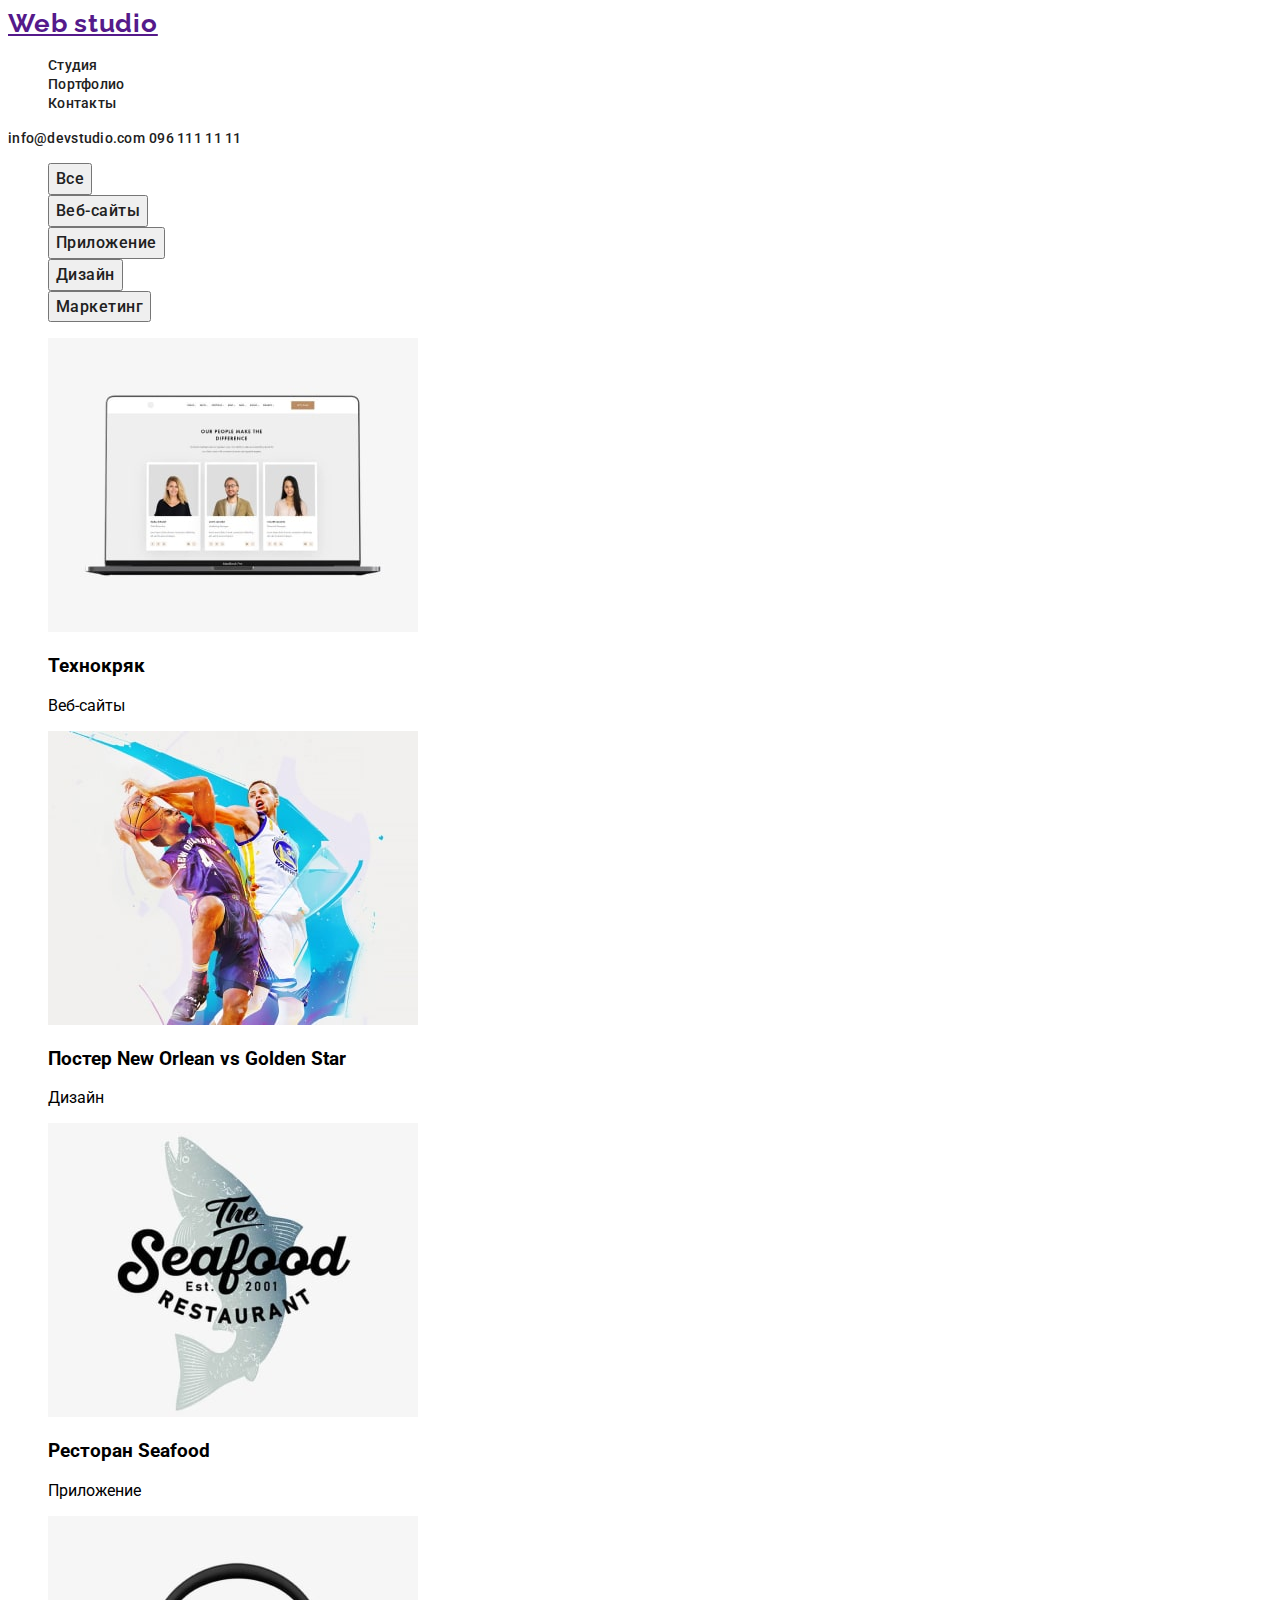
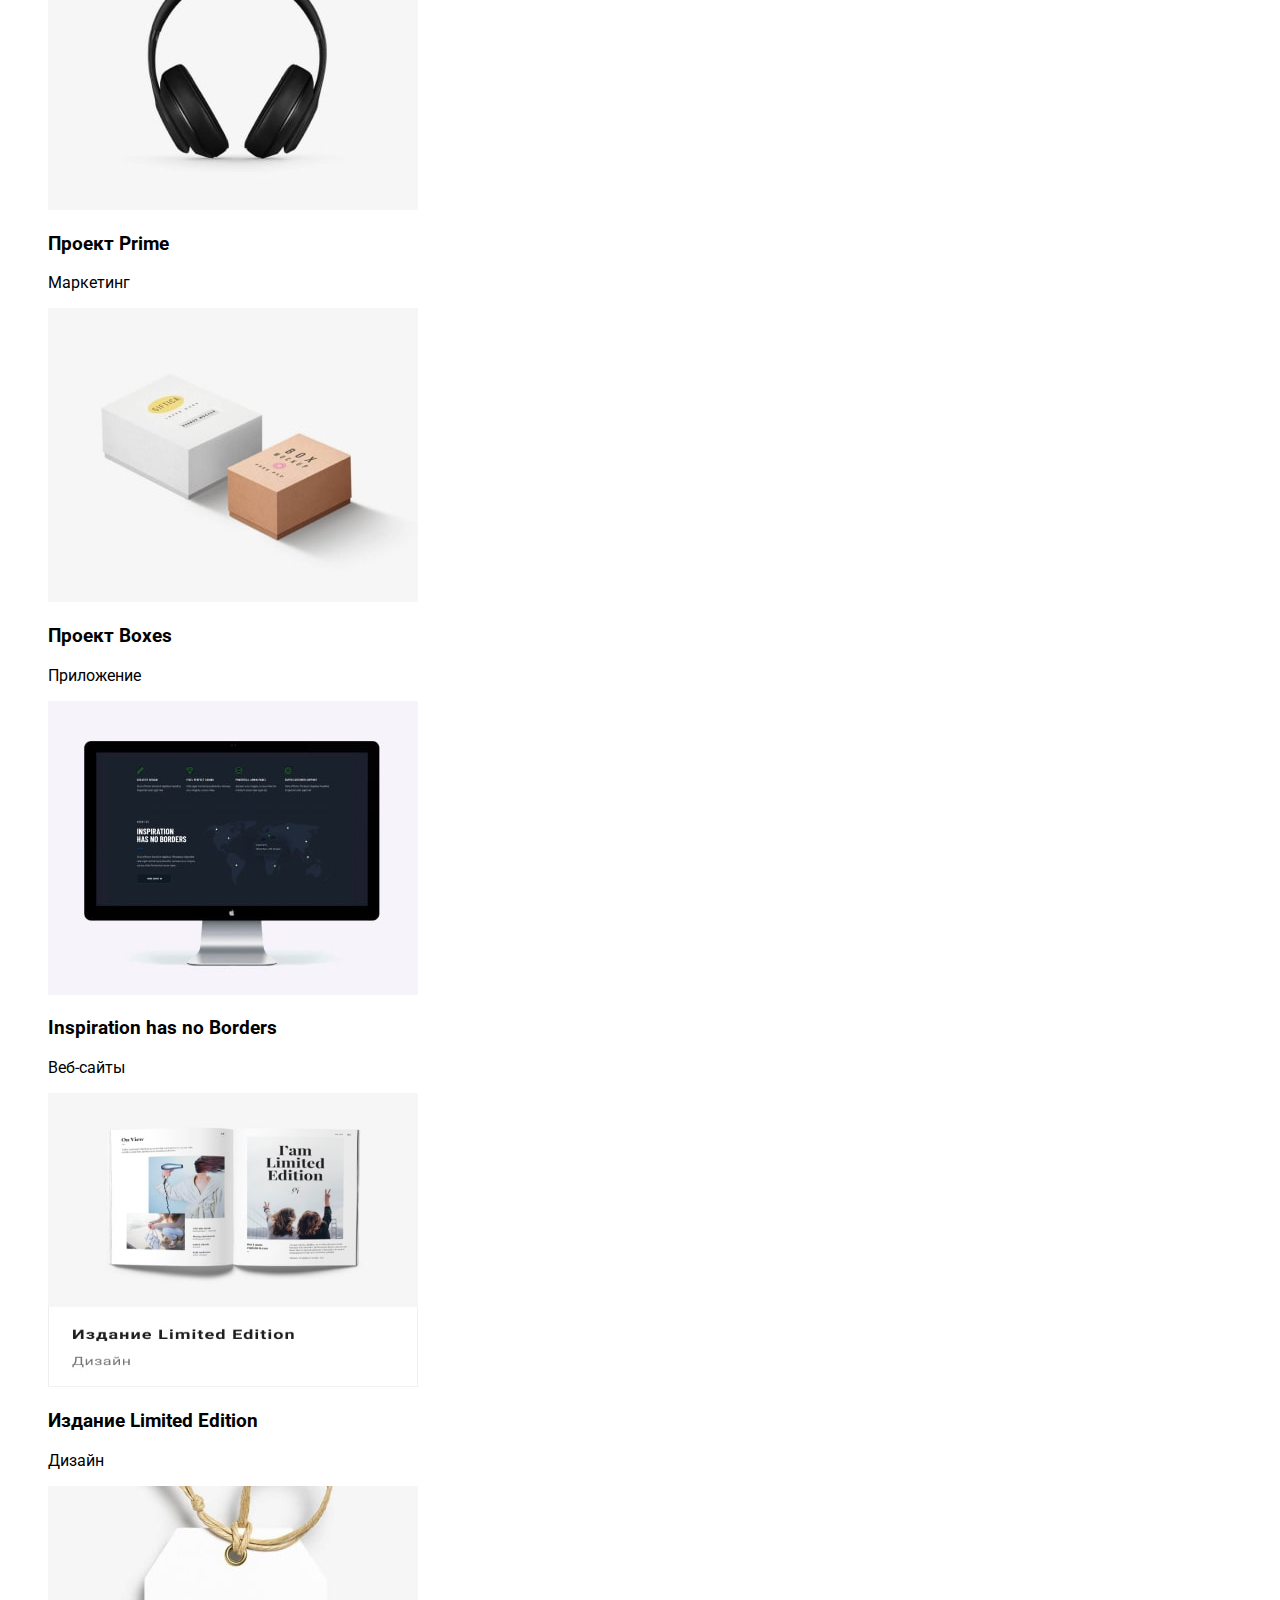
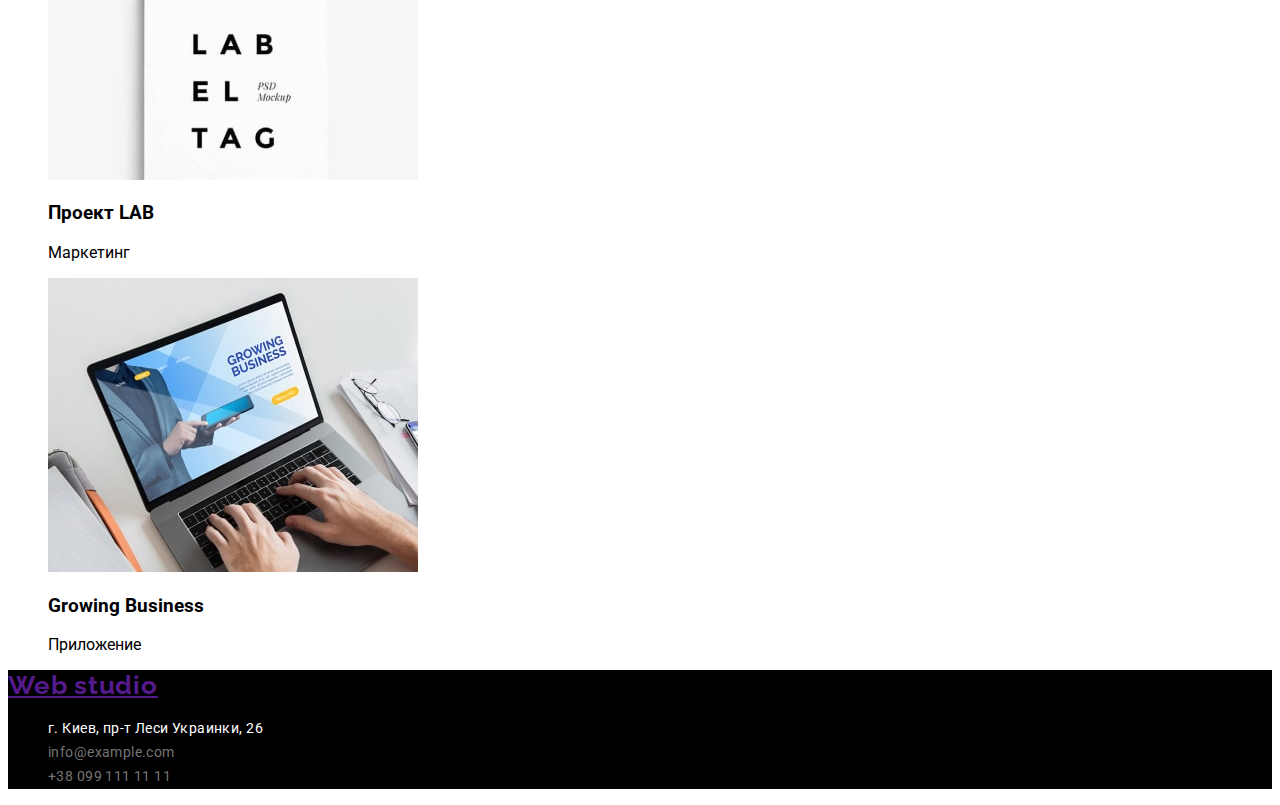
==== portfolio.html @ 32a475c0 "css+portfolio" ====
<!DOCTYPE html>
<html lang="en">
<head>
    <meta charset="UTF-8">
    <meta http-equiv="X-UA-Compatible" content="IE=edge">
    <meta name="viewport" content="width=device-width, initial-scale=1.0">
    <title>Portfolio</title>
    <link rel="preconnect" href="https://fonts.googleapis.com">
    <link rel="preconnect" href="https://fonts.gstatic.com" crossorigin>
    <link href="https://fonts.googleapis.com/css2?family=Raleway:wght@700&family=Roboto:wght@400;500;700;900&display=swap"
        rel="stylesheet">
    <link rel="stylesheet" href="./css/styles.css">
</head>
<body>
    <header class="header">
        <nav class="header-navigation">
            <a href="" class="header-logo">Web studio</a>
                <ul class="header-list list">
                    <li class="header-item">
                        <a href="./index.html" class="header-link link">Cтудия</a>
                    </li>
                    <li class="header-item">
                        <a href="./portfolio.html" class=" header-link link">Портфолио</a>
                    </li>
                    <li class="header-item">
                        <a href="" class="header-link link">Контакты</a>
                    </li>
                </ul>
            </nav>
            <a class="header-link link" href="mailto:info@devstudio.com">info@devstudio.com</a>
            <a class="header-link link" href="tel:0961111111">096 111 11 11</a>
        </header>
    <section class="themes">
        <ul class="themes-list list">
            <li class="themes-item">
                <button class="themes-btn" type="button">Все</button>
            </li>
            <li class="themes-list">
                <button class="themes-btn" type="button">Веб-сайты</button>
            </li>
            <li>
                <button class="themes-btn" type="button">Приложение</button>            
            </li>
            <li>
                <button class="themes-btn" type="button">Дизайн</button>            
            </li>
            <li>
                <button class="themes-btn" type="button">Маркетинг</button>
            </li>
        </ul>
        <ul class="themes-list list">
            <li class="themes-item">
                <img src="/images/img-portfolio1.jpg" alt="ноутбук" width="370" height="294">
                <h3 class="themes-item-title">Технокряк</h3>
                <p class="themes-text">Веб-сайты</p>
            </li>
            <li class="themes-item">
                <img src="/images/img-portfolio2.jpg" alt="парни перехватывают мяч" width="370" height="294">
                <h3 class="themes-item-title">Постер New Orlean vs Golden Star</h3>
                <p class="themes-text">Дизайн</p>
            </li>
            <li class="themes-item">
                <img src="/images/img-portfolio3.jpg" alt="логотип ресторана" width="370" height="294">
                <h3 class="themes-item-title">Ресторан Seafood</h3>
                <p class="themes-text">Приложение</p>
            </li>
            <li class="themes-item">
                <img src="/images/img-portfolio4.jpg" alt="наушники" width="370" height="294">
                <h3 class="themes-item-title">Проект Prime</h3>
                <p class="themes-text">Маркетинг</p>
            </li>
            <li class="themes-item">
                <img src="/images/img-portfolio5.jpg" alt="две коробки" width="370" height="294">
                <h3 class="themes-item-title">Проект Boxes</h3>
                <p class="themes-text">Приложение</p>
            </li>
            <li class="themes-item">
                <img src="/images/img-portfolio6.jpg" alt="монитор" width="370" height="294">
                <h3 lang="en" class="themes-item-title">Inspiration has no Borders</h3>
                <p class="themes-text">Веб-сайты</p>
            </li>
            <li class="themes-item">
                <img src="/images/img-portfolio7.jpg" alt="журнал" width="370" height="294">
                <h3 lang="en" class="themes-item-title">Издание Limited Edition</h3>
                <p class="themes-text">Дизайн</p>
            </li>
            <li class="themes-item">
                <img src="/images/img-portfolio8.jpg" alt="бирка" width="370" height="294">
                <h3 class="themes-item-title">Проект LAB</h3>
                <p class="themes-text">Маркетинг</p>
            </li>
            <li class="themes-item">
                <img src="/images/img-portfolio9.jpg" alt="человек работает за ноутбуком" width="370" height="294">
                <h3 lang="en" class="themes-item-title">Growing Business</h3>
                <p class="themes-text">Приложение</p>
            </li>
        </ul>
    </section>
    <footer class="footer">
        <a class="footer-logo" href="">Web studio</a>
        <address>
            <ul class="footer-list list">
                <li class="footer-item">
                    <a class="footer-link link"
                        href="https://www.google.com/maps?q=%D0%B3.+%D0%9A%D0%B8%D0%B5%D0%B2,+%D0%BF%D1%80-%D1%82+%D0%9B%D0%B5%D1%81%D0%B8+%D0%A3%D0%BA%D1%80%D0%B0%D0%B8%D0%BD%D0%BA%D0%B8,+26&um=1&ie=UTF-8&sa=X&ved=2ahUKEwjoraui8fLzAhWJiv0HHVOpAP4Q_AUoAXoECAEQAw"
                        target="_blank" rel="noopener noreferrer">г. Киев, пр-т Леси Украинки, 26</a>
                </li>
                <li class="footer-item">
                    <a class="footer-link-z link" href="mailto:info@example.com">info@example.com</a>
                </li>
                <li class="footer-item">
                    <a class="footer-link-z link" href="tel:+380991111111">+38 099 111 11 11</a>
                </li>
            </ul>
        </address>
    </footer>
    
</body>
</html>
---- css/styles.css ----
:root {
  --main-title-color: #ffffff;
  --second-title-color: #212121;
  --accent-title-color: #2196f3;
  --main-text-color: #757575;
  --main-btn-color: #ffffff;
}

body {
  font-family: 'Roboto', sans-serif;
}

.list {
  list-style: none;
}

.link {
  text-decoration: none;
}

/* -----------------HEADER-------------------- */

.header-link {
  font-family: inherit;
  font-weight: 500;
  font-size: 14px;
  line-height: 1.14;
  letter-spacing: 0.02em;
  color: var(--second-title-color);
}

.header-tel,
.header-mail {
  font-weight: 500;
  font-size: 14px;
  line-height: 1.14;
  letter-spacing: 0.02em;
  color: var(--second-title-color);
}

.header-link:hover {
  color: var(--accent-title-color);
}

.header-link:focus {
  color: var(--accent-title-color);
}

.header-tel:hover {
  color: var(--accent-title-color);
}

.header-mail:hover {
  color: var(--accent-title-color);
}

.header-tel:focus {
  color: var(--accent-title-color);
}
.header-mail:focus {
  color: var(--accent-title-color);
}

.header-logo {
  font-family: Raleway;
  font-weight: 700;
  font-size: 26px;
  line-height: 1.19;
  letter-spacing: 0.03em;
}

/* --------------DECISION------------ */

.decision-title {
  font-weight: 900;
  font-size: 44px;
  line-height: 1.36;
  letter-spacing: 0.06em;
  text-transform: uppercase;
}

.decision-btn {
  font-family: inherit;
  font-weight: 700;
  font-size: 16px;
  line-height: 1.88;
  letter-spacing: 0.06em;
  cursor: pointer;
  color: var(--main-btn-color);
  background-color: var(--accent-title-color);
}

/* --------------------THINGS---------------- */

.things-item-title {
  font-weight: 700;
  font-size: 14px;
  line-height: 1.14;
  letter-spacing: 0.03em;
  text-transform: uppercase;
  color: var(--second-title-color);
}

.things-text {
  font-weight: 400;
  font-size: 14px;
  line-height: 1.14;
  letter-spacing: 0.03em;
  color: var(--main-text-color);
}

.things-title {
  font-weight: 700;
  font-size: 36px;
  line-height: 1.16;
  letter-spacing: 0.03em;
  color: var(--second-title-color);
}

/* ----------------------GROUP---------------------------- */

.group-title {
  font-weight: 700;
  font-size: 36px;
  line-height: 1.16;
  letter-spacing: 0.03em;
  color: var(--second-title-color);
}

.group-item-title {
  font-weight: 500;
  font-size: 16px;
  line-height: 1.19;
  letter-spacing: 0.03em;
  color: var(--second-title-color);
}

.group-item-text {
  font-weight: 400;
  font-size: 16px;
  line-height: 1.19;
  letter-spacing: 0.03em;
  color: var(--main-text-color);
}

/* ----------------------------FOOTER-------------------- */

.footer {
  background: #000;
}
.footer-link {
  font-family: inherit;
  font-weight: 400;
  font-size: 14px;
  line-height: 1.71;
  letter-spacing: 0.03em;
  color: var(--main-title-color);
}

.footer-link-z {
  font-family: inherit;
  font-weight: 400;
  font-size: 14px;
  line-height: 1.17;
  letter-spacing: 0.03em;
  color: var(--main-text-color);
}

/* -------------------------THEMES------------------- */

.themes-btn {
  font-family: inherit;
  font-weight: 500;
  font-size: 16px;
  line-height: 1.62;
  letter-spacing: 0.03em;
  cursor: pointer;
  color: var(--second-title-color);
}

.themes-btn:hover {
  color: var(--main-btn-color);
  background-color: var(--accent-title-color);
}

.themes-btn:focus {
  color: var(--main-btn-color);
  background-color: var(--accent-title-color);
}

/* -------------------------FOOTER----------------------- */

.footer-link {
  font-family: inherit;
  font-style: normal;
  font-weight: 400;
  font-size: 14px;
  line-height: 1.71;
  letter-spacing: 0.03em;
  color: var(--main-title-color);
}

.footer-link-z {
  font-family: inherit;
  font-style: normal;
  font-weight: 400;
  font-size: 14px;
  line-height: 1.71;
  letter-spacing: 0.03em;
  color: var(--main-text-color);
}

.footer-logo {
  font-family: Raleway;
  font-weight: 700;
  font-size: 26px;
  line-height: 1.19;
  letter-spacing: 0.03em;
}
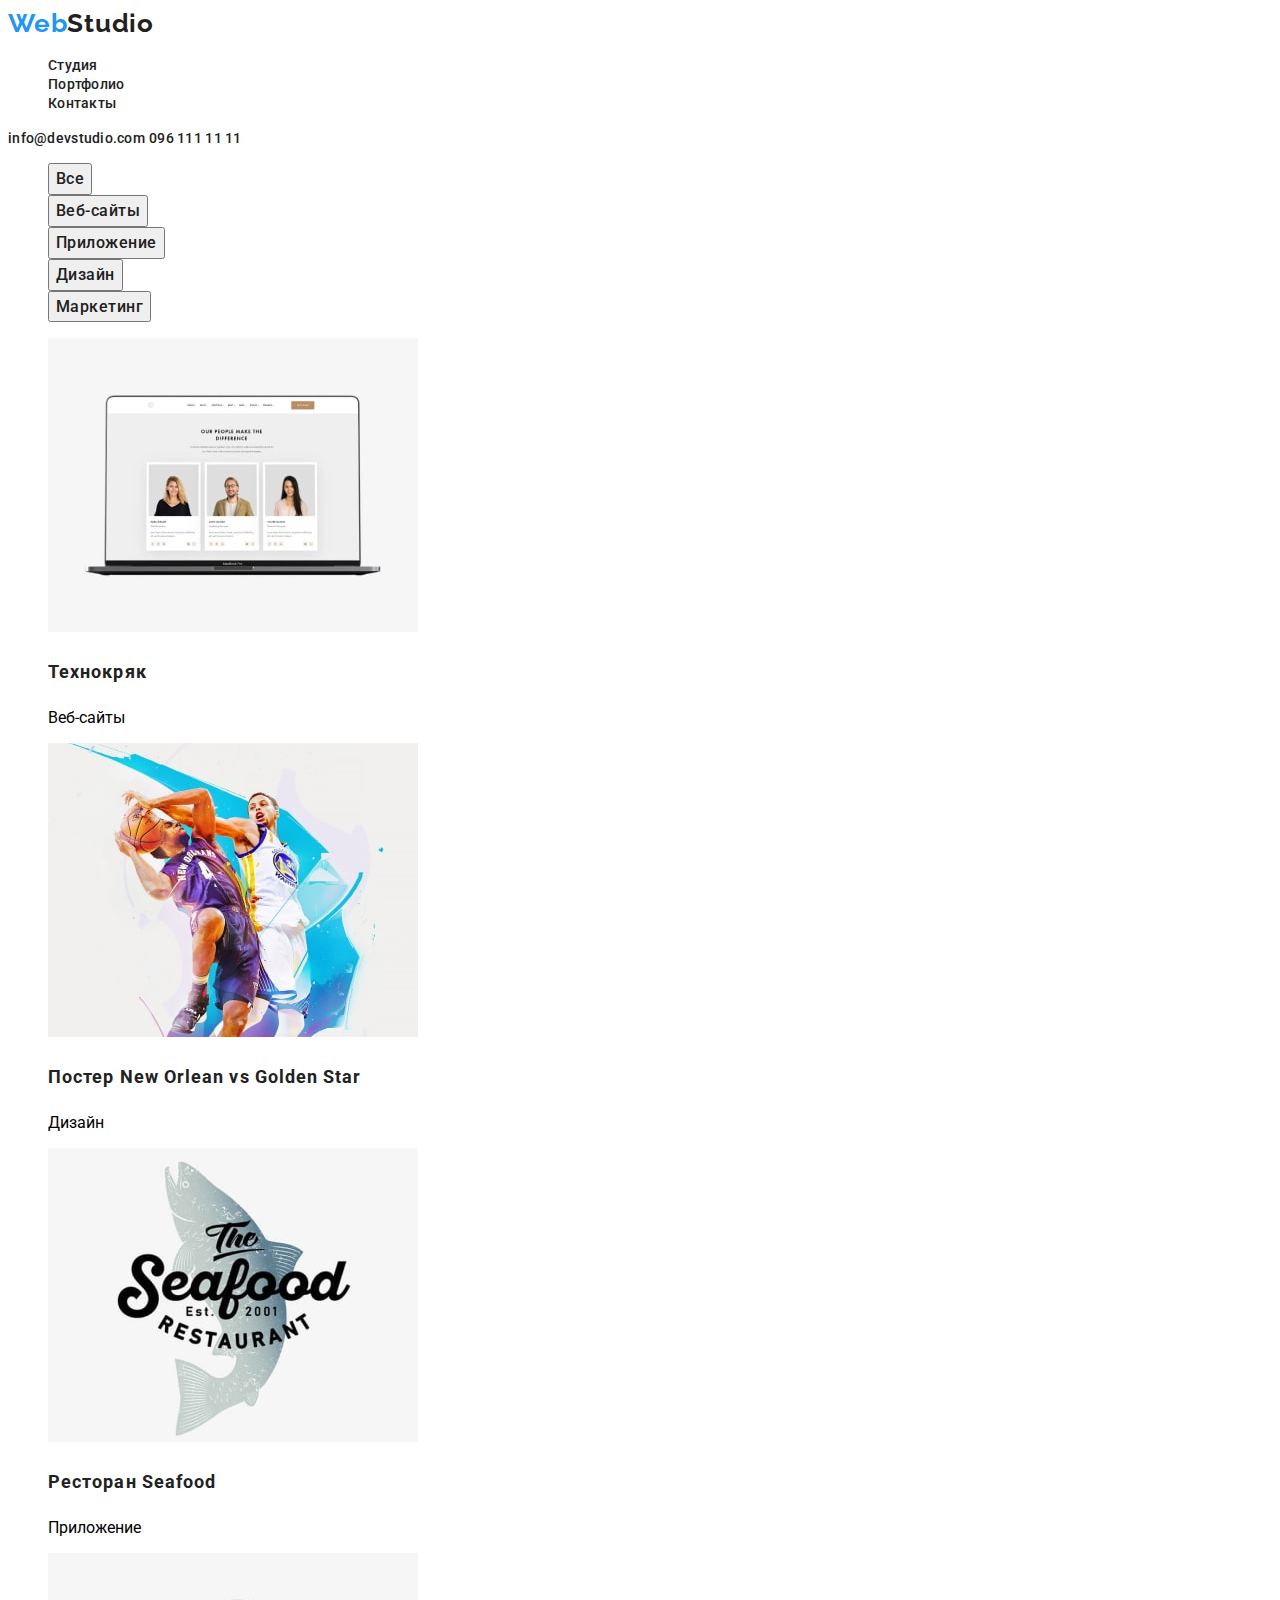
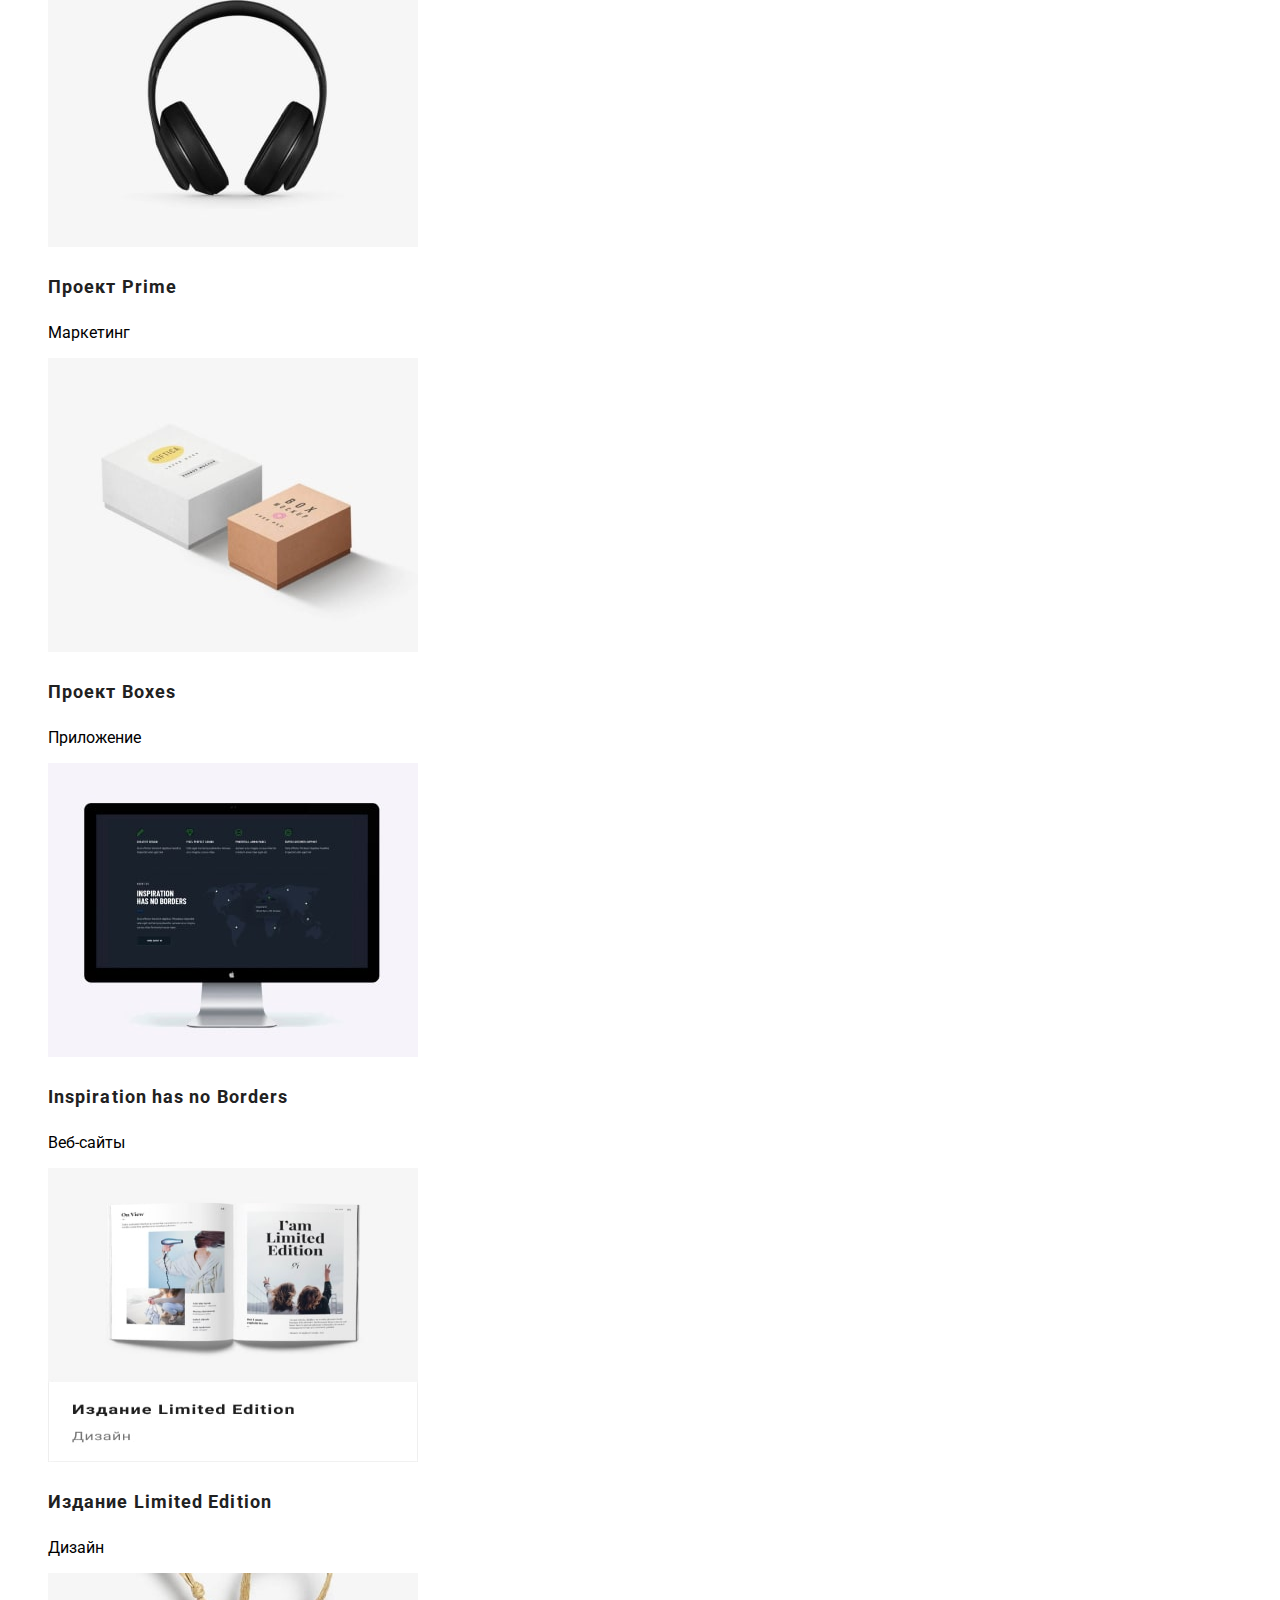
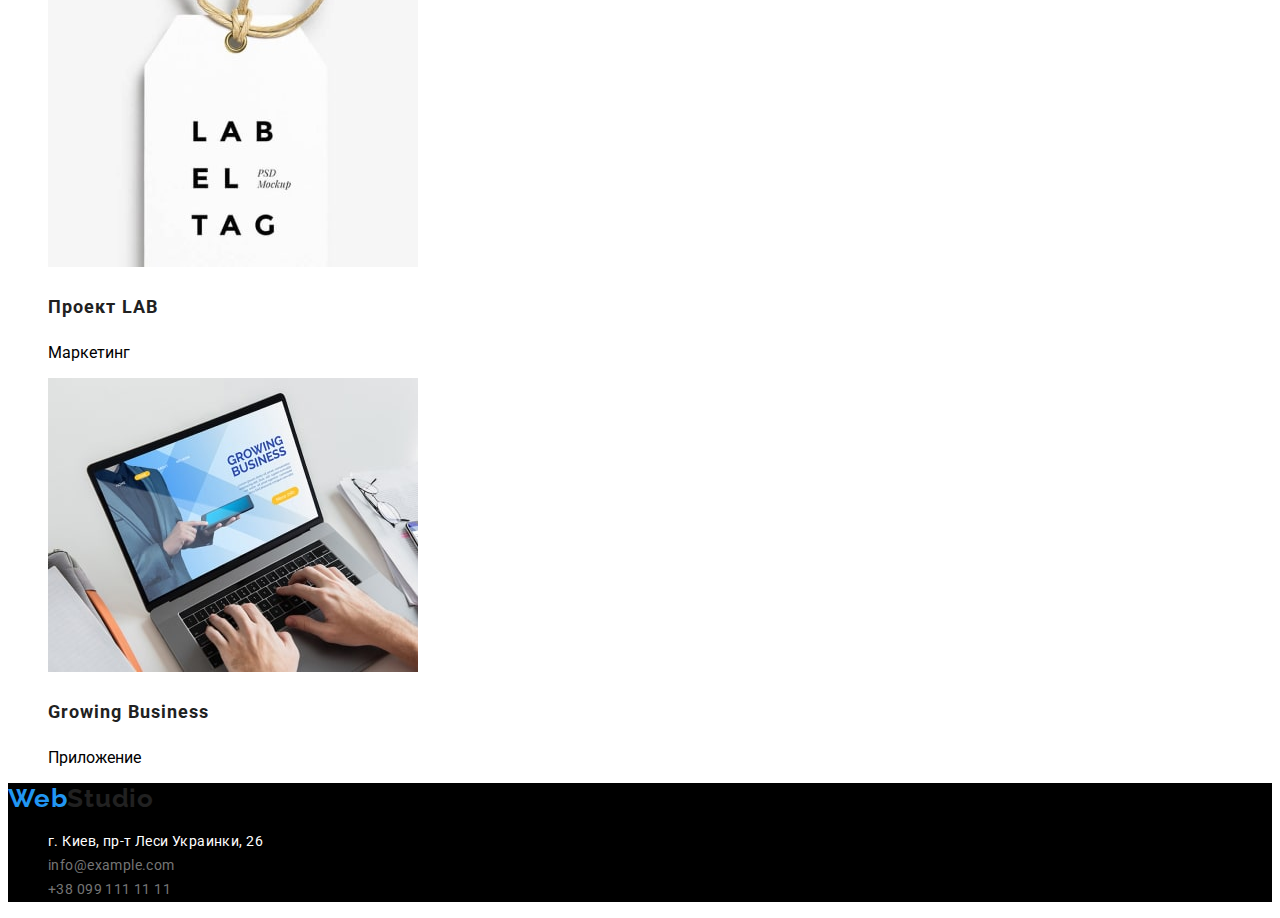
==== commit a0cedbb5: "logo" ====
--- a/portfolio.html
+++ b/portfolio.html
@@ -14,7 +14,7 @@
 <body>
     <header class="header">
         <nav class="header-navigation">
-            <a href="" class="header-logo">Web studio</a>
+            <a href="" class="header-logo link">Web</a><a href="" class="header-logo2 link">Studio</a>
                 <ul class="header-list list">
                     <li class="header-item">
                         <a href="./index.html" class="header-link link">Cтудия</a>
@@ -50,54 +50,54 @@
         </ul>
         <ul class="themes-list list">
             <li class="themes-item">
-                <img src="/images/img-portfolio1.jpg" alt="ноутбук" width="370" height="294">
+                <img src="./images/img-portfolio1.jpg" alt="ноутбук" width="370" height="294">
                 <h3 class="themes-item-title">Технокряк</h3>
                 <p class="themes-text">Веб-сайты</p>
             </li>
             <li class="themes-item">
-                <img src="/images/img-portfolio2.jpg" alt="парни перехватывают мяч" width="370" height="294">
+                <img src="./images/img-portfolio2.jpg" alt="парни перехватывают мяч" width="370" height="294">
                 <h3 class="themes-item-title">Постер New Orlean vs Golden Star</h3>
                 <p class="themes-text">Дизайн</p>
             </li>
             <li class="themes-item">
-                <img src="/images/img-portfolio3.jpg" alt="логотип ресторана" width="370" height="294">
+                <img src="./images/img-portfolio3.jpg" alt="логотип ресторана" width="370" height="294">
                 <h3 class="themes-item-title">Ресторан Seafood</h3>
                 <p class="themes-text">Приложение</p>
             </li>
             <li class="themes-item">
-                <img src="/images/img-portfolio4.jpg" alt="наушники" width="370" height="294">
+                <img src="./images/img-portfolio4.jpg" alt="наушники" width="370" height="294">
                 <h3 class="themes-item-title">Проект Prime</h3>
                 <p class="themes-text">Маркетинг</p>
             </li>
             <li class="themes-item">
-                <img src="/images/img-portfolio5.jpg" alt="две коробки" width="370" height="294">
+                <img src="./images/img-portfolio5.jpg" alt="две коробки" width="370" height="294">
                 <h3 class="themes-item-title">Проект Boxes</h3>
                 <p class="themes-text">Приложение</p>
             </li>
             <li class="themes-item">
-                <img src="/images/img-portfolio6.jpg" alt="монитор" width="370" height="294">
+                <img src="./images/img-portfolio6.jpg" alt="монитор" width="370" height="294">
                 <h3 lang="en" class="themes-item-title">Inspiration has no Borders</h3>
                 <p class="themes-text">Веб-сайты</p>
             </li>
             <li class="themes-item">
-                <img src="/images/img-portfolio7.jpg" alt="журнал" width="370" height="294">
+                <img src="./images/img-portfolio7.jpg" alt="журнал" width="370" height="294">
                 <h3 lang="en" class="themes-item-title">Издание Limited Edition</h3>
                 <p class="themes-text">Дизайн</p>
             </li>
             <li class="themes-item">
-                <img src="/images/img-portfolio8.jpg" alt="бирка" width="370" height="294">
+                <img src="./images/img-portfolio8.jpg" alt="бирка" width="370" height="294">
                 <h3 class="themes-item-title">Проект LAB</h3>
                 <p class="themes-text">Маркетинг</p>
             </li>
             <li class="themes-item">
-                <img src="/images/img-portfolio9.jpg" alt="человек работает за ноутбуком" width="370" height="294">
+                <img src="./images/img-portfolio9.jpg" alt="человек работает за ноутбуком" width="370" height="294">
                 <h3 lang="en" class="themes-item-title">Growing Business</h3>
                 <p class="themes-text">Приложение</p>
             </li>
         </ul>
     </section>
     <footer class="footer">
-        <a class="footer-logo" href="">Web studio</a>
+        <a href="" class="footer-logo link">Web</a><a href="" class="footer-logo2 link">Studio</a>
         <address>
             <ul class="footer-list list">
                 <li class="footer-item">
--- a/css/styles.css
+++ b/css/styles.css
@@ -67,6 +67,16 @@
   font-size: 26px;
   line-height: 1.19;
   letter-spacing: 0.03em;
+  color: var(--accent-title-color);
+}
+
+.header-logo2 {
+  font-family: Raleway;
+  font-weight: 700;
+  font-size: 26px;
+  line-height: 1.19;
+  letter-spacing: 0.03em;
+  color: var(--second-title-color);
 }
 
 /* --------------DECISION------------ */
@@ -102,7 +112,6 @@
 }
 
 .things-text {
-  font-weight: 400;
   font-size: 14px;
   line-height: 1.14;
   letter-spacing: 0.03em;
@@ -136,7 +145,6 @@
 }
 
 .group-item-text {
-  font-weight: 400;
   font-size: 16px;
   line-height: 1.19;
   letter-spacing: 0.03em;
@@ -150,7 +158,6 @@
 }
 .footer-link {
   font-family: inherit;
-  font-weight: 400;
   font-size: 14px;
   line-height: 1.71;
   letter-spacing: 0.03em;
@@ -159,7 +166,6 @@
 
 .footer-link-z {
   font-family: inherit;
-  font-weight: 400;
   font-size: 14px;
   line-height: 1.17;
   letter-spacing: 0.03em;
@@ -188,12 +194,25 @@
   background-color: var(--accent-title-color);
 }
 
+.themes-item-title {
+  font-weight: 700;
+  font-size: 18px;
+  line-height: 2;
+  letter-spacing: 0.06em;
+  color: var(--second-title-color);
+}
+
+.themes-item-text {
+  font-size: 16px;
+  line-height: 1.88;
+  letter-spacing: 0.03em;
+  color: var(--main-text-color);
+}
 /* -------------------------FOOTER----------------------- */
 
 .footer-link {
   font-family: inherit;
   font-style: normal;
-  font-weight: 400;
   font-size: 14px;
   line-height: 1.71;
   letter-spacing: 0.03em;
@@ -203,7 +222,6 @@
 .footer-link-z {
   font-family: inherit;
   font-style: normal;
-  font-weight: 400;
   font-size: 14px;
   line-height: 1.71;
   letter-spacing: 0.03em;
@@ -216,4 +234,14 @@
   font-size: 26px;
   line-height: 1.19;
   letter-spacing: 0.03em;
-}
+  color: var(--accent-title-color);
+}
+
+.footer-logo2 {
+  font-family: Raleway;
+  font-weight: 700;
+  font-size: 26px;
+  line-height: 1.19;
+  letter-spacing: 0.03em;
+  color: var(--second-title-color);
+}
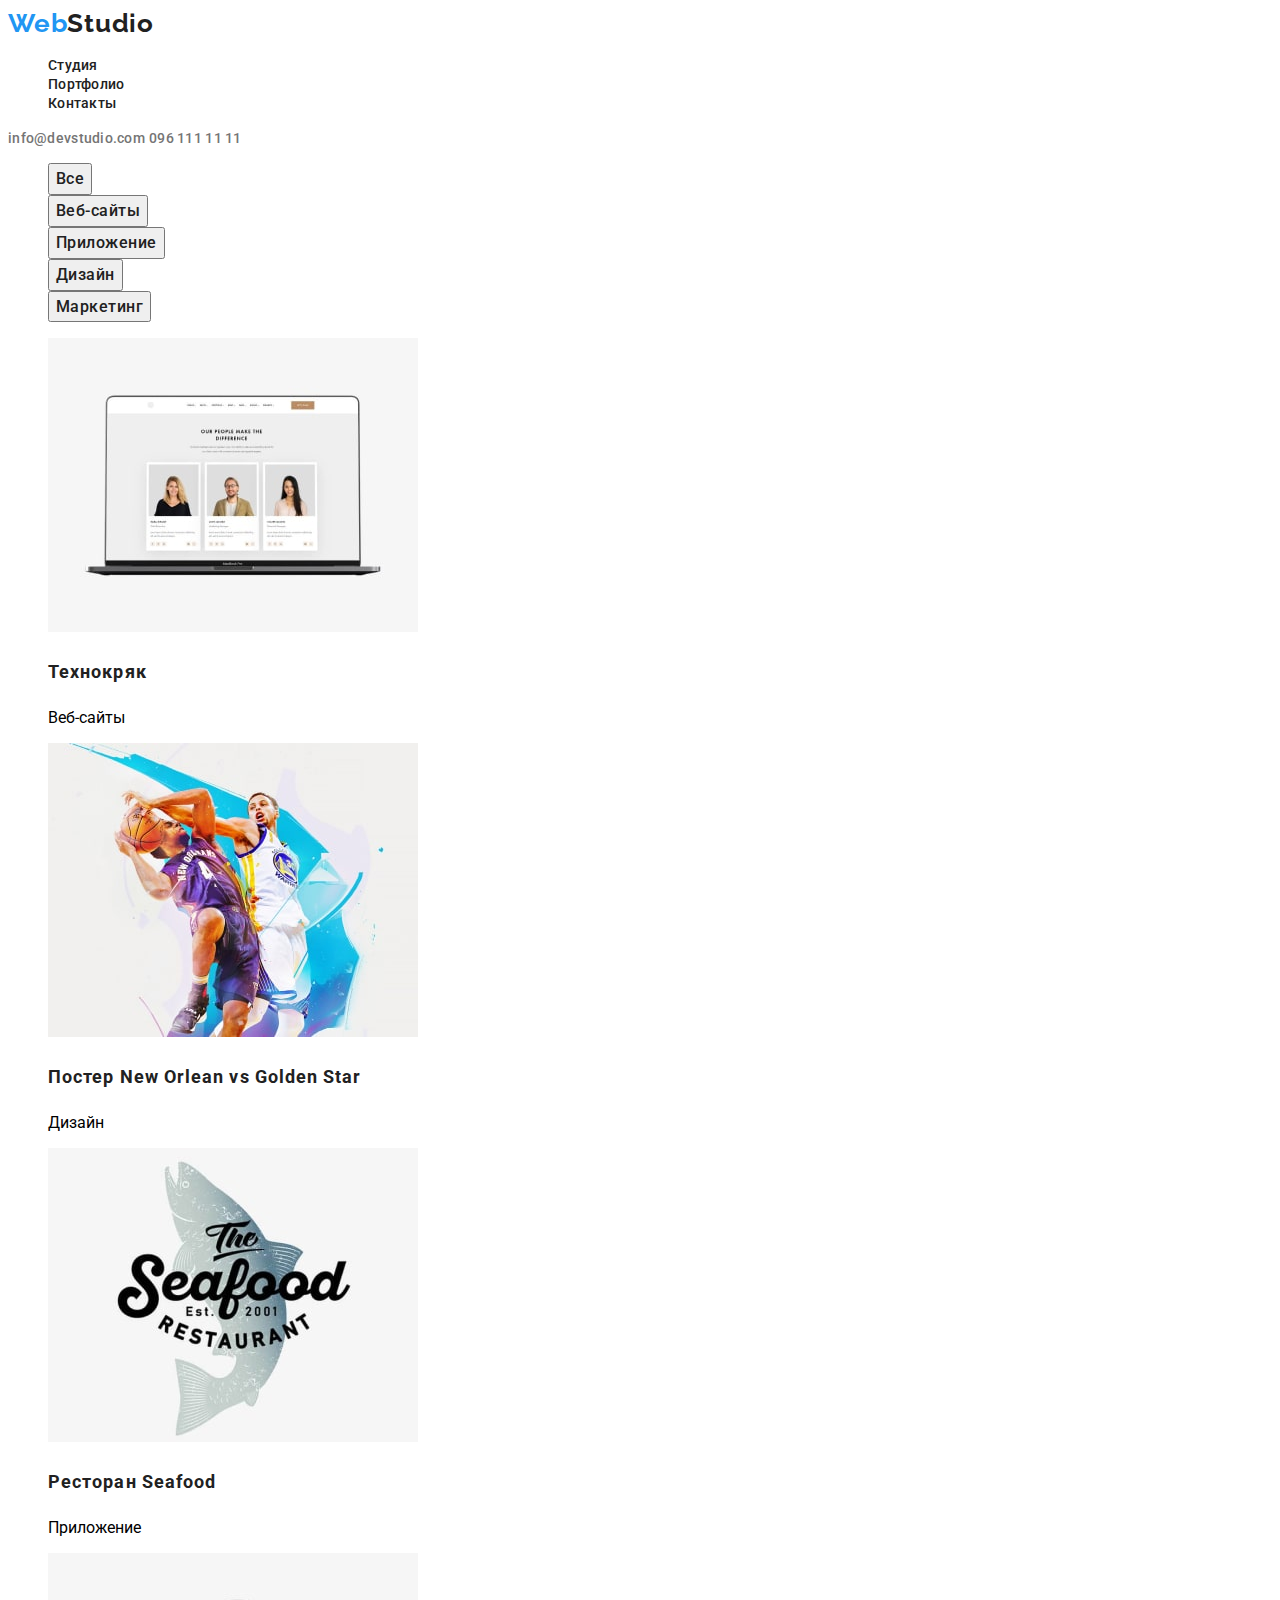
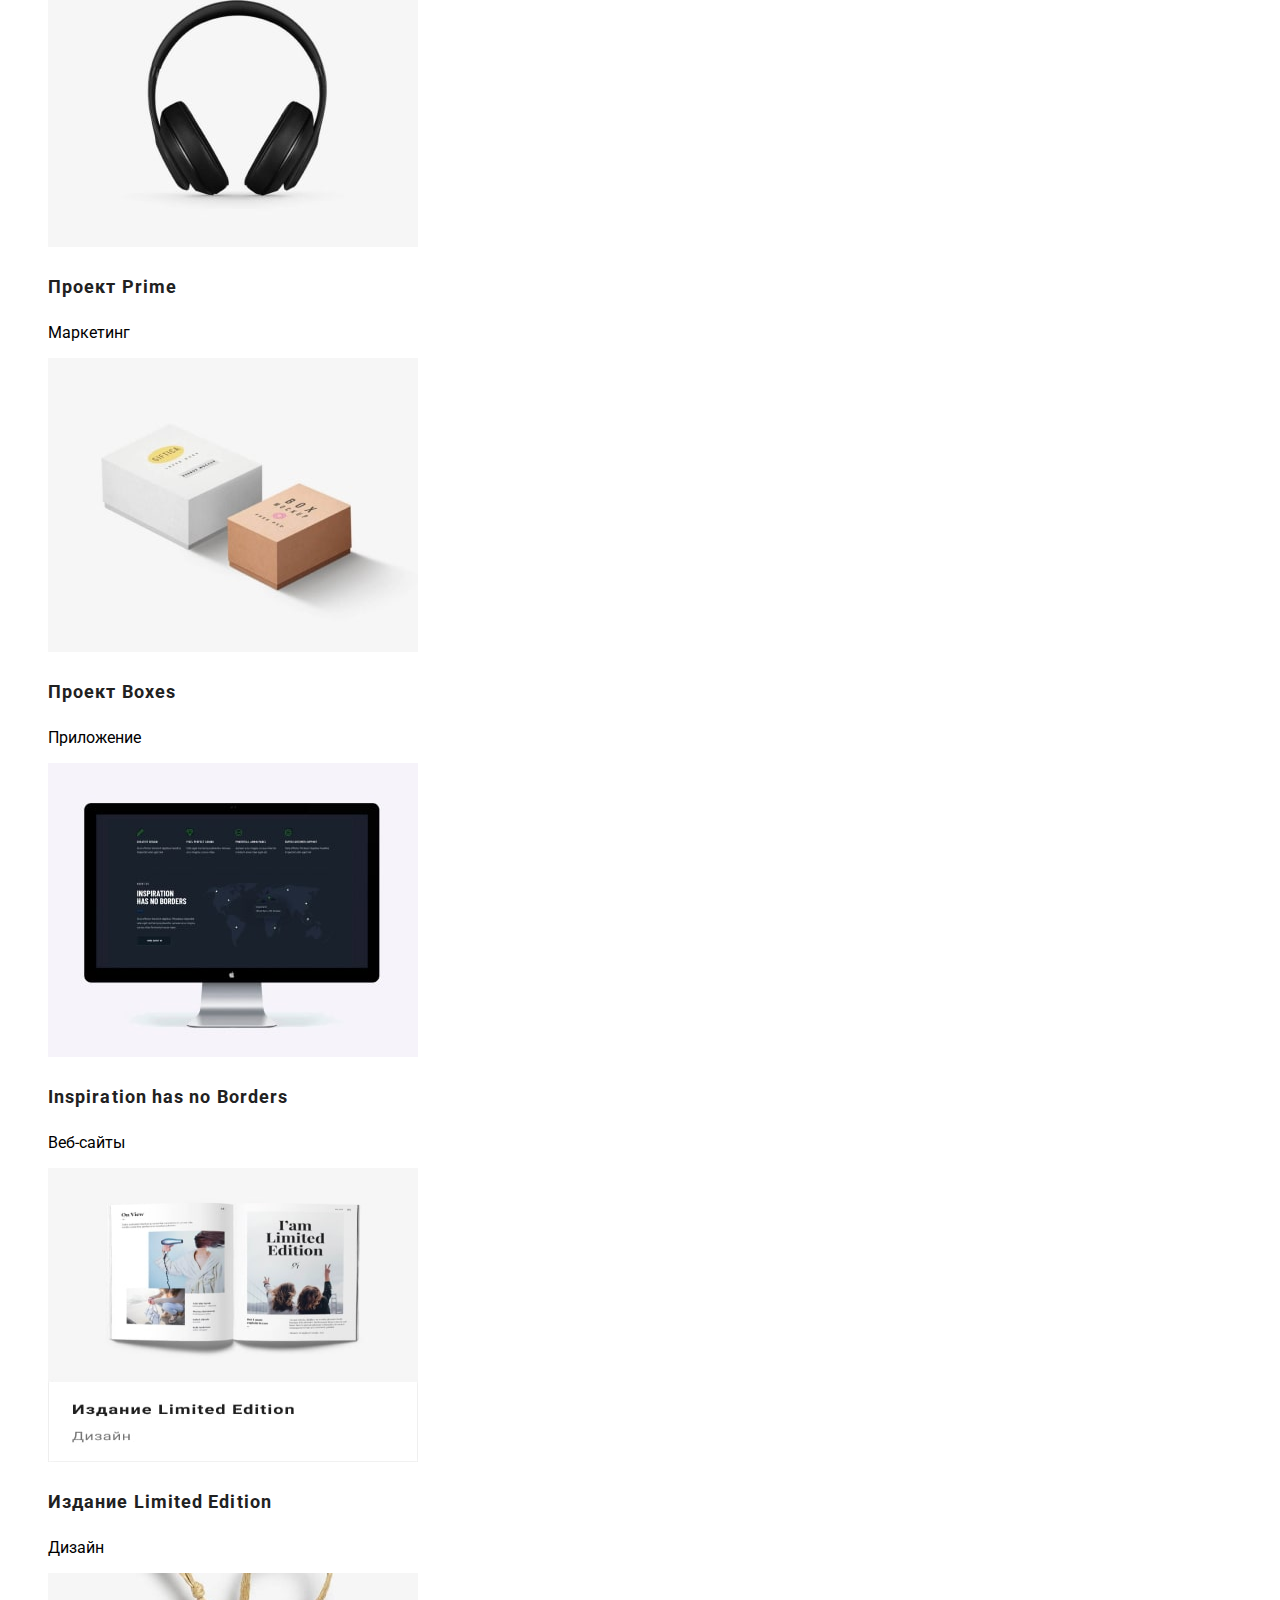
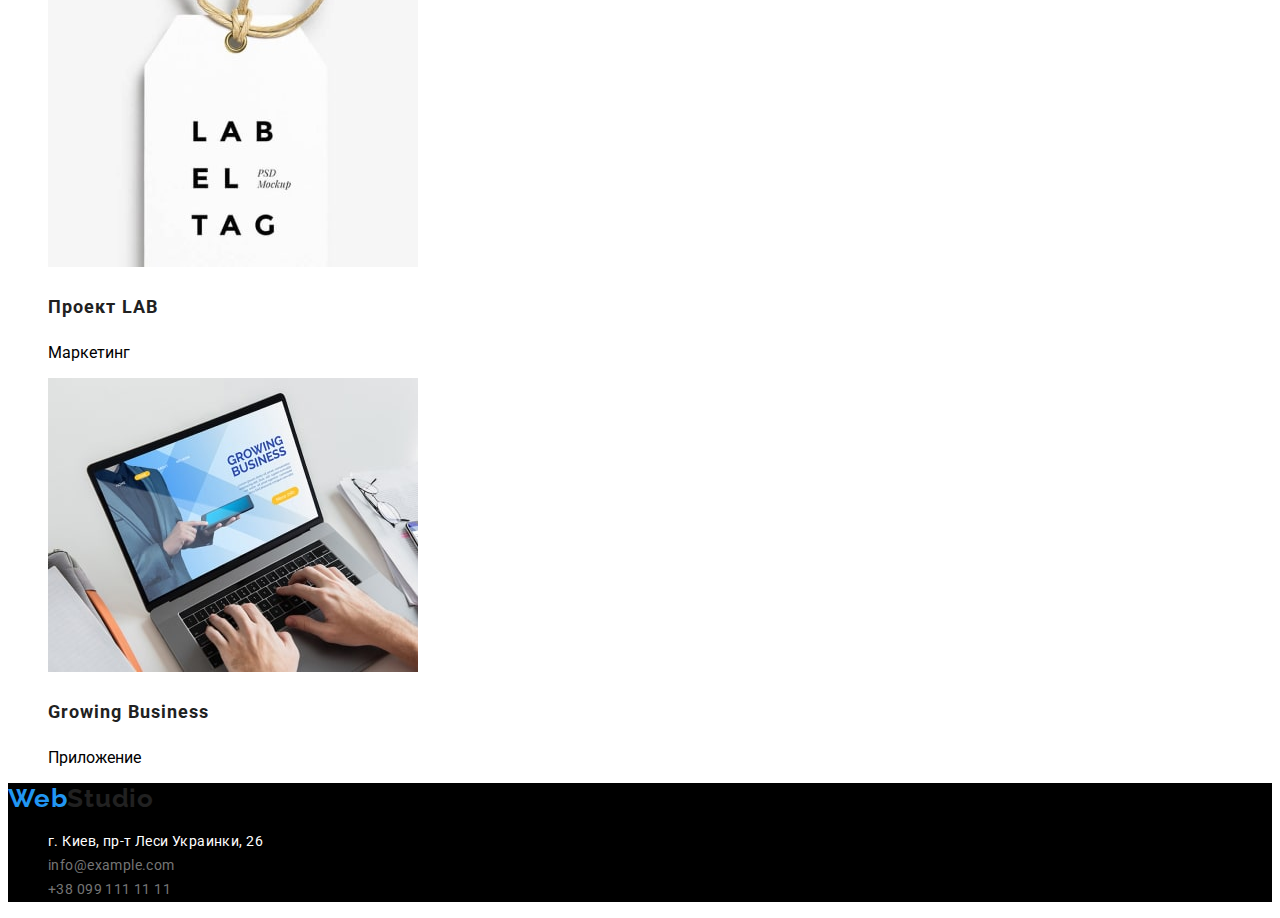
==== commit 5fae0d52: "portfolio --> tel+mail" ====
--- a/portfolio.html
+++ b/portfolio.html
@@ -27,8 +27,8 @@
                     </li>
                 </ul>
             </nav>
-            <a class="header-link link" href="mailto:info@devstudio.com">info@devstudio.com</a>
-            <a class="header-link link" href="tel:0961111111">096 111 11 11</a>
+            <a class="header-mail link" href="mailto:info@devstudio.com">info@devstudio.com</a>
+            <a class="header-tel link" href="tel:0961111111">096 111 11 11</a>
         </header>
     <section class="themes">
         <ul class="themes-list list">
--- a/css/styles.css
+++ b/css/styles.css
@@ -35,7 +35,7 @@
   font-size: 14px;
   line-height: 1.14;
   letter-spacing: 0.02em;
-  color: var(--second-title-color);
+  color: var(--main-text-color);
 }
 
 .header-link:hover {
@@ -113,7 +113,7 @@
 
 .things-text {
   font-size: 14px;
-  line-height: 1.14;
+  line-height: 1.71;
   letter-spacing: 0.03em;
   color: var(--main-text-color);
 }
